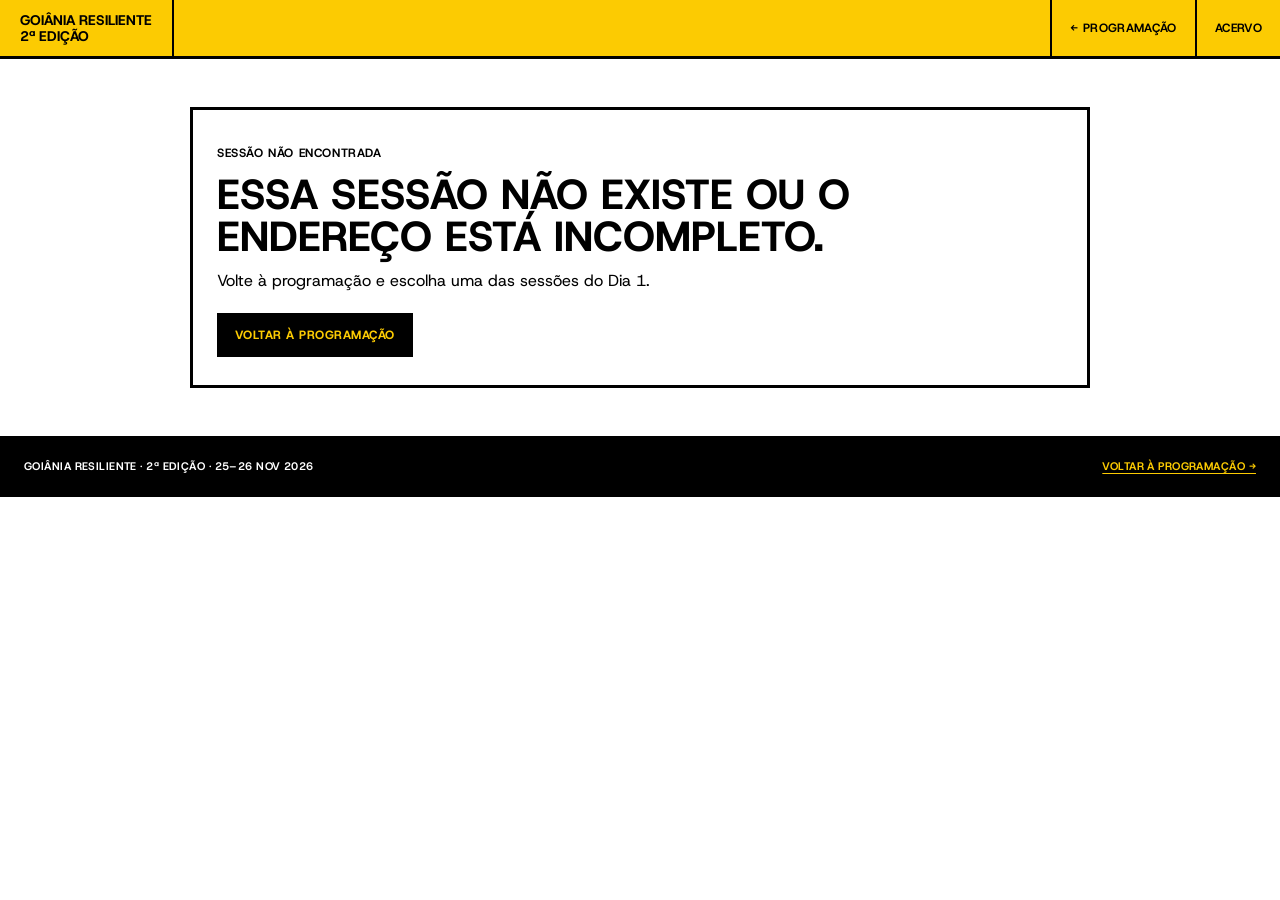
==== sessao.html @ 5b2c3c5d "WIP: página de transcrição do Dia 1" ====
<!DOCTYPE html>
<html lang="pt-BR">
<head>
  <meta charset="utf-8">
  <meta name="viewport" content="width=device-width, initial-scale=1">
  <title>Sessão — Goiânia Resiliente</title>
  <meta name="description" content="Resumo, slides e transcrição da sessão do simpósio Goiânia Resiliente, com os nomes dos falantes e links para os perfis.">
  <link rel="icon" href="assets/icons/favicon.svg" type="image/svg+xml">
  <link rel="stylesheet" href="css/style.css">
  <link rel="stylesheet" href="css/sessao.css">
</head>
<body class="pagina-sessao">

<header>
  <div class="topbar">
    <a class="brand" href="index.html">
      <span>Goiânia Resiliente<br>2ª edição</span>
    </a>
    <nav class="sessao-topo-nav" aria-label="Navegação da sessão">
      <a href="index.html#programacao">← Programação</a>
      <a href="index.html#acervo">Acervo</a>
    </nav>
  </div>
</header>

<main class="sessao-main">

  <div id="sessaoErro" class="sessao-erro" hidden>
    <span class="label">Sessão não encontrada</span>
    <h1>Essa sessão não existe ou o endereço está incompleto.</h1>
    <p>Volte à programação e escolha uma das sessões do Dia 1.</p>
    <a class="sessao-btn" href="index.html#programacao">Voltar à programação</a>
  </div>

  <div id="sessaoConteudo">
    <nav class="sessao-migalha" aria-label="Você está em">
      <a href="index.html#programacao">Programação</a>
      <span>/</span>
      <span>Dia 1</span>
      <span>/</span>
      <span id="sessaoHora">Sessão</span>
    </nav>

    <section class="sessao-hero">
      <div class="sessao-hero-inner">
        <span class="label" id="sessaoDiaHora"></span>
        <h1 id="sessaoTitulo">Carregando…</h1>
        <div class="sessao-meta" id="sessaoMeta"></div>
        <div class="sessao-hero-acoes">
          <a class="sessao-btn" href="#transcricao">Ler transcrição</a>
          <a class="sessao-btn sessao-btn-sec" id="linkSlides" href="#slides">Slides (PDF)</a>
          <a class="sessao-btn sessao-btn-sec" id="linkCompleta" href="materiais/2026/dia1-transcricao-completa.md" download>Transcrição completa (.md)</a>
        </div>
      </div>
    </section>

    <section class="sessao-bloco" id="secaoResumo">
      <div class="sessao-bloco-inner">
        <span class="label">Resumo</span>
        <h2>O que aconteceu nesta sessão</h2>
        <div id="resumoTexto"></div>
      </div>
    </section>

    <section class="sessao-bloco" id="secaoParticipantes">
      <div class="sessao-bloco-inner">
        <span class="label">Quem falou</span>
        <h2>Participantes</h2>
        <div id="participantesLista" class="sessao-participantes"></div>
      </div>
    </section>

    <section class="sessao-bloco" id="slides">
      <div class="sessao-bloco-inner">
        <span class="label">Slides</span>
        <h2>Apresentações</h2>
        <div id="slidesLista" class="sessao-slides"></div>
      </div>
    </section>

    <section class="sessao-bloco sessao-transcricao" id="transcricao">
      <div class="sessao-bloco-inner">
        <div class="transcricao-cabeca">
          <div>
            <span class="label">Transcrição</span>
            <h2>Fala por fala</h2>
          </div>
          <span class="label" id="transcricaoContador"></span>
        </div>

        <div class="transcricao-barra">
          <label class="busca" for="busca">
            <span class="label">Buscar na transcrição</span>
            <input id="busca" type="search" placeholder="Palavra, tema ou locutor…" autocomplete="off">
          </label>
          <div class="transcricao-acoes">
            <button type="button" class="btn-mini" id="limpar">Limpar</button>
            <button type="button" class="btn-mini" id="baixar">Baixar .md</button>
            <button type="button" class="btn-mini" id="imprimir">Imprimir / PDF</button>
          </div>
        </div>

        <div id="filtroLocutores" class="locutores-filtro" aria-label="Filtrar por locutor"></div>
        <div id="transcricaoLista" class="transcricao-lista"></div>
        <p id="transcricaoVazia" class="transcricao-vazia" hidden>Nenhuma fala encontrada com esse filtro.</p>
      </div>
    </section>

    <nav class="sessao-nav-sessoes" id="navSessoes" aria-label="Outras sessões"></nav>
  </div>

</main>

<footer class="sessao-footer">
  <span>Goiânia Resiliente · 2ª edição · 25–26 nov 2026</span>
  <a href="index.html#programacao">Voltar à programação →</a>
</footer>

<dialog class="perfil-modal" id="perfilModal" aria-label="Perfil do participante">
  <div class="modal-barra">
    <span class="label">Perfil do participante</span>
    <button type="button" class="modal-fechar" id="perfilFechar">Fechar ✕</button>
  </div>
  <div class="modal-corpo" id="perfilCorpo"></div>
</dialog>

<script src="dados/convidados.js" defer></script>
<script src="dados/sessoes.js" defer></script>
<script src="dados/acervo.js" defer></script>
<script src="js/sessao.js" defer></script>
</body>
</html>
---- css/style.css ----
@import url('https://fonts.googleapis.com/css2?family=Host+Grotesk:ital,wght@0,300..800;1,300..800&display=swap');

@font-face { font-family: "Host Grotesk"; src: url("../assets/fonts/HostGrotesk-Regular.ttf") format("truetype"); font-weight: 400; font-style: normal; font-display: swap; }
@font-face { font-family: "Host Grotesk"; src: url("../assets/fonts/HostGrotesk-Medium.ttf") format("truetype"); font-weight: 500; font-style: normal; font-display: swap; }
@font-face { font-family: "Host Grotesk"; src: url("../assets/fonts/HostGrotesk-SemiBold.ttf") format("truetype"); font-weight: 600; font-style: normal; font-display: swap; }
@font-face { font-family: "Host Grotesk"; src: url("../assets/fonts/HostGrotesk-Bold.ttf") format("truetype"); font-weight: 700; font-style: normal; font-display: swap; }
@font-face { font-family: "Host Grotesk"; src: url("../assets/fonts/HostGrotesk-ExtraBold.ttf") format("truetype"); font-weight: 800; font-style: normal; font-display: swap; }

:root {
  --amarelo: #FCCB02;
  --cinza: #DCDCDC;
  --rosa: #FE8EAC;
  --azul: #0037EA;
  --verde: #049E6A;
  --vermelho: #DB2529;
  --magenta: #F15EEB;
  --preto: #000000;
  --branco: #FFFFFF;
  --borda: 2px solid var(--preto);
  --borda-grossa: 3px solid var(--preto);
}

* { margin: 0; padding: 0; box-sizing: border-box; }
html { scroll-behavior: smooth; }
body {
  font-family: "Host Grotesk", Arial, sans-serif;
  color: var(--preto);
  background: var(--branco);
  font-size: 17px;
  line-height: 1.55;
}
img { display: block; max-width: 100%; }
a { color: inherit; }
h1, h2, h3 { font-weight: 800; text-transform: uppercase; letter-spacing: 0; line-height: 1.0; overflow-wrap: break-word; }

.kicker { font-size: 13px; font-weight: 700; text-transform: uppercase; letter-spacing: .04em; }
.num { font-size: 44px; font-weight: 800; line-height: 1; }
.label { font-size: 12px; font-weight: 700; text-transform: uppercase; letter-spacing: .05em; }

/* ============ HEADER ============ */
header {
  position: sticky; top: 0; z-index: 100;
  background: var(--amarelo);
  border-bottom: var(--borda-grossa);
  max-width: 1440px; margin: 0 auto;
  border-left: var(--borda); border-right: var(--borda);
}
@media (max-width: 1480px) { header { border-left: none; border-right: none; } }
.topbar {
  display: flex; align-items: stretch; justify-content: space-between;
  max-width: 1440px; margin: 0 auto;
}
.brand {
  display: flex; align-items: center; gap: 12px;
  padding: 12px 20px; border-right: var(--borda);
  text-decoration: none; min-width: 0;
}
.brand img { height: 40px; width: auto; }
.brand span { font-weight: 800; font-size: 14px; text-transform: uppercase; line-height: 1.15; white-space: nowrap; }
nav.menu { display: flex; }
nav.menu a {
  display: flex; align-items: center; padding: 0 18px;
  border-left: var(--borda); text-decoration: none;
  font-size: 12px; font-weight: 700; text-transform: uppercase; letter-spacing: .03em;
  transition: background-color .15s ease-out;
}
nav.menu a:hover { background: var(--branco); }
nav.menu a:focus-visible, .btn:focus-visible, summary:focus-visible, .tab:focus-visible, .chip:focus-visible { outline: 3px solid var(--azul); outline-offset: -3px; }
.toggle {
  display: none; border: none; border-left: var(--borda); background: var(--amarelo);
  font: inherit; font-weight: 800; font-size: 13px; text-transform: uppercase;
  padding: 0 20px; cursor: pointer; min-height: 48px;
}
@media (max-width: 1080px) {
  .toggle { display: block; }
  nav.menu {
    display: none; position: absolute; left: 0; right: 0; top: 100%;
    background: var(--amarelo); border-bottom: var(--borda-grossa);
    flex-direction: column;
  }
  nav.menu.open { display: flex; }
  nav.menu a { border-left: none; border-top: var(--borda); padding: 14px 20px; min-height: 44px; }
}

main { max-width: 1440px; margin: 0 auto; border-left: var(--borda); border-right: var(--borda); }
@media (max-width: 1480px) { main { border-left: none; border-right: none; } }

section { border-bottom: var(--borda-grossa); scroll-margin-top: 65px; }

/* ============ HERO ============ */
.hero { background: var(--amarelo); }
.hero-grid { display: grid; grid-template-columns: 1fr 1.2fr; }
.hero-left {
  border-right: var(--borda-grossa);
  background: var(--verde);
  padding: 40px; display: flex; flex-direction: column; justify-content: space-between; gap: 32px;
  min-width: 0;
}
.hero-left img.logo-gr { width: min(680px, 100%); height: auto; }
.hero-sub { font-size: 15px; font-weight: 700; text-transform: uppercase; line-height: 1.3; max-width: 340px; }
.hero-right { padding: 48px 40px; display: flex; flex-direction: column; justify-content: center; gap: 24px; min-width: 0; }
.hero-right h1 { font-size: clamp(40px, 5.2vw, 76px); }
@media (max-width: 420px) {
  /* Evita quebrar "vulnerabilidade" no meio da palavra em telas estreitas */
  .hero-right h1 { font-size: clamp(26px, 9.3vw, 39px); }
}
.hero-right p { max-width: 62ch; font-size: 18px; }
.btn {
  display: inline-block; background: var(--preto); color: var(--amarelo);
  font-weight: 800; text-transform: uppercase; font-size: 15px; letter-spacing: .02em;
  padding: 18px 28px; text-decoration: none; border: var(--borda);
  cursor: pointer; width: fit-content;
  transition: transform .15s ease-out, background-color .15s ease-out, color .15s ease-out;
}
.btn:hover { background: var(--branco); color: var(--preto); transform: translate(-2px,-2px); box-shadow: 4px 4px 0 var(--preto); }
.btn:active { transform: translate(0,0); box-shadow: none; }
.info-strip { display: grid; grid-template-columns: 1fr 1.4fr; border-top: var(--borda-grossa); }
.info-strip > div { padding: 28px 40px; }
.info-strip > div + div { border-left: var(--borda-grossa); }
.info-strip .label { display: block; margin-bottom: 8px; }
.info-strip strong { font-size: clamp(26px, 3vw, 40px); font-weight: 800; text-transform: uppercase; line-height: 1; display: block; }
.info-strip p { margin-top: 8px; font-size: 15px; }
.hero-photo { border-top: var(--borda-grossa); position: relative; }
.hero-photo img { width: 100%; height: clamp(280px, 42vw, 520px); object-fit: cover; }
.hero-photo figcaption, .credito {
  font-size: 11px; font-weight: 600; text-transform: uppercase; letter-spacing: .04em;
  padding: 8px 40px; border-top: var(--borda); background: var(--branco);
}
@media (max-width: 900px) {
  .hero-grid { grid-template-columns: 1fr; }
  .hero-left { border-right: none; border-bottom: var(--borda-grossa); }
  .info-strip { grid-template-columns: 1fr; }
  .info-strip > div + div { border-left: none; border-top: var(--borda-grossa); }
  .hero-left, .hero-right, .info-strip > div { padding: 32px 20px; }
  .hero-left { padding: 20px; }
}

/* ============ SEÇÕES EDITORIAIS ============ */
.sec-head { display: grid; grid-template-columns: 240px 1fr; border-bottom: var(--borda-grossa); }
.sec-head .num {
  font-size: clamp(88px, 9vw, 132px);
  font-weight: 800;
  line-height: 0.85;
  letter-spacing: -0.04em;
  padding: 24px 28px;
  border-right: var(--borda-grossa);
  display: flex;
  align-items: center;
  justify-content: flex-start;
}
.sec-head .titles { padding: 28px 40px; display: flex; flex-direction: column; gap: 6px; justify-content: center; }
.sec-head h2 { font-size: clamp(30px, 3.6vw, 54px); }
@media (max-width: 760px) {
  .sec-head { grid-template-columns: 1fr; }
  .sec-head .num {
    border-right: none;
    border-bottom: var(--borda);
    padding: 16px 20px 8px;
    font-size: clamp(64px, 16vw, 96px);
  }
  .sec-head .titles { padding: 20px 24px; }
}

/* Desafio */
.desafio { background: var(--cinza); }
.desafio-body { display: grid; grid-template-columns: 1.25fr 1fr; }
.desafio-text { padding: 40px; display: flex; flex-direction: column; gap: 20px; }
.desafio-text p { max-width: 65ch; }
.foto-box { border-left: var(--borda-grossa); display: flex; flex-direction: column; }
.foto-box img { flex: 1; width: 100%; object-fit: cover; min-height: 320px; }
.foto-box .credito { background: var(--branco); }
.credito:empty { display: none; }
@media (max-width: 900px) {
  .desafio-body { grid-template-columns: 1fr; }
  .desafio-text { padding: 28px 20px; }
  .foto-box { border-left: none; border-top: var(--borda-grossa); }
}

/* Duas faces */
.faces { background: var(--verde); }
.faces-grid { display: grid; grid-template-columns: 1fr 1fr; }
.face { padding: 40px; display: flex; flex-direction: column; gap: 18px; }
.face + .face { border-left: var(--borda-grossa); }
.face .kicker { font-size: 12px; }
.face h3 { font-size: clamp(26px, 2.8vw, 40px); }
.face p { max-width: 58ch; }
.face img { border: var(--borda); width: 100%; aspect-ratio: 3/2; object-fit: cover; }
.quote { border-top: var(--borda-grossa); padding: 56px 40px; }
.quote blockquote { font-size: clamp(24px, 3vw, 44px); font-weight: 800; text-transform: uppercase; line-height: 1.12; max-width: 1100px; }
@media (max-width: 900px) {
  .faces-grid { grid-template-columns: 1fr; }
  .face + .face { border-left: none; border-top: var(--borda-grossa); }
  .face, .quote { padding: 32px 20px; }
}

details.expla { border-top: var(--borda); }
details.expla summary {
  list-style: none; cursor: pointer;
  display: flex; justify-content: space-between; align-items: center; gap: 16px;
  padding: 22px 40px; font-weight: 800; text-transform: uppercase; font-size: 17px;
  transition: background-color .15s ease-out;
}
details.expla summary::-webkit-details-marker { display: none; }
details.expla summary::after { content: "+"; font-size: 26px; font-weight: 800; }
details.expla[open] summary::after { content: "–"; }
details.expla summary:hover { background: rgba(255,255,255,.35); }
details.expla .expla-body { padding: 0 40px 28px; display: flex; flex-direction: column; gap: 14px; max-width: 90ch; }
@media (max-width: 900px) {
  details.expla summary { padding: 18px 20px; }
  details.expla .expla-body { padding: 0 20px 22px; }
}

/* Goiânia */
.goiania { background: var(--rosa); }
.goiania-body { padding: 40px; display: flex; flex-direction: column; gap: 28px; }
.goiania-body > p { max-width: 75ch; }
.goiania-fotos { display: grid; grid-template-columns: 1fr 1fr; gap: 0; border: var(--borda); }
.goiania-fotos figure { display: flex; flex-direction: column; }
.goiania-fotos figure + figure { border-left: var(--borda); }
.goiania-fotos img { width: 100%; aspect-ratio: 4/3; object-fit: cover; }
.goiania-fotos figcaption { padding: 10px 14px; background: var(--branco); border-top: var(--borda); font-size: 11px; font-weight: 600; text-transform: uppercase; letter-spacing: .04em; }
@media (max-width: 760px) {
  .goiania-body { padding: 28px 20px; }
  .goiania-fotos { grid-template-columns: 1fr; }
  .goiania-fotos figure + figure { border-left: none; border-top: var(--borda); }
}

/* ============ PROGRAMAÇÃO ============ */
.programacao { background: var(--branco); }
.prog-sub { padding: 20px 40px; border-bottom: var(--borda-grossa); font-size: 15px; font-weight: 600; text-transform: uppercase; }
.tabs { display: grid; grid-template-columns: 1fr 1fr; border-bottom: var(--borda-grossa); }
.tab {
  font: inherit; font-weight: 800; text-transform: uppercase; font-size: clamp(18px, 2vw, 26px);
  padding: 22px 40px; border: none; cursor: pointer; text-align: left;
  background: var(--branco); transition: background-color .15s ease-out;
}
.tab + .tab { border-left: var(--borda-grossa); }
.tab[aria-selected="true"].dia1 { background: var(--amarelo); }
.tab[aria-selected="true"].dia2 { background: var(--verde); }
.tab:hover { background: var(--cinza); }
.tab[aria-selected="true"].dia1:hover { background: var(--amarelo); }
.tab[aria-selected="true"].dia2:hover { background: var(--verde); }
@media (max-width: 760px) { .tab { padding: 16px 20px; } }

.painel { display: none; }
.painel.ativo { display: block; }
.sessao { display: grid; grid-template-columns: 200px 1fr; border-bottom: var(--borda); }
.sessao:last-child { border-bottom: none; }
.sessao .hora { padding: 22px 24px; border-right: var(--borda); font-weight: 800; font-size: 16px; text-transform: uppercase; }
.sessao .conteudo { padding: 0; }
.sessao.fixa .conteudo { padding: 22px 32px; font-weight: 800; text-transform: uppercase; font-size: 17px; }
.sessao details { width: 100%; }
.sessao summary {
  list-style: none; cursor: pointer; display: flex; justify-content: space-between; align-items: center; gap: 16px;
  padding: 22px 32px; font-weight: 800; text-transform: uppercase; font-size: 17px;
  transition: background-color .15s ease-out;
}
.sessao summary::-webkit-details-marker { display: none; }
.sessao summary .seta { font-size: 22px; flex-shrink: 0; }
.sessao details[open] summary .seta { transform: rotate(45deg); }
.sessao summary:hover { background: var(--cinza); }
.sessao .detalhe { padding: 0 32px 24px; display: flex; flex-direction: column; gap: 12px; max-width: 95ch; }
.papel { display: grid; grid-template-columns: 160px 1fr; gap: 12px; font-size: 15px; border-top: 1px solid var(--preto); padding-top: 10px; }
.papel .label { padding-top: 2px; }
@media (max-width: 760px) {
  .prog-sub { padding: 14px 20px; }
  .sessao { grid-template-columns: 1fr; }
  .sessao .hora { border-right: none; border-bottom: var(--borda); padding: 14px 20px; }
  .sessao summary, .sessao.fixa .conteudo { padding: 16px 20px; }
  .sessao .detalhe { padding: 0 20px 20px; }
  .papel { grid-template-columns: 1fr; gap: 2px; }
}

/* ============ QUEM SOMOS ============ */
.quem { background: var(--cinza); }
.regua { display: grid; grid-template-columns: repeat(4, 1fr); border-bottom: var(--borda-grossa); }
.regua > div { padding: 28px 24px; display: flex; flex-direction: column; gap: 10px; }
.regua > div + div { border-left: var(--borda); }
.regua strong { font-size: 18px; font-weight: 800; text-transform: uppercase; }
.regua p { font-size: 13.5px; line-height: 1.45; }
.regua .tag { font-size: 11px; font-weight: 700; text-transform: uppercase; letter-spacing: .05em; }
.parceiros { display: grid; grid-template-columns: repeat(3, 1fr); border-bottom: var(--borda-grossa); }
.parceiros > div { padding: 22px 24px; font-weight: 800; text-transform: uppercase; font-size: 15px; display: flex; align-items: center; gap: 10px; }
.parceiros > div + div { border-left: var(--borda); }
.parceiros .tag { font-size: 11px; font-weight: 700; letter-spacing: .05em; }
@media (max-width: 900px) {
  .regua { grid-template-columns: 1fr 1fr; }
  .regua > div:nth-child(3) { border-left: none; }
  .regua > div:nth-child(n+3) { border-top: var(--borda); }
  .parceiros { grid-template-columns: 1fr; }
  .parceiros > div + div { border-left: none; border-top: var(--borda); }
}
.equipe { padding: 40px; display: flex; flex-direction: column; gap: 28px; }
.equipe h3 { font-size: clamp(24px, 2.6vw, 36px); }
.equipe-grid { display: grid; grid-template-columns: repeat(4, 1fr); gap: 0; border: var(--borda); background: var(--preto); grid-auto-rows: 1fr; }
.pessoa { background: var(--cinza); padding: 24px; display: flex; flex-direction: column; gap: 8px; }
.pessoa strong { font-size: 17px; font-weight: 800; text-transform: uppercase; }
.pessoa-tag { font-size: 10px; font-weight: 800; text-transform: uppercase; letter-spacing: .08em; color: var(--azul); }
.pessoa .cargo { font-size: 12px; font-weight: 700; text-transform: uppercase; letter-spacing: .04em; }
.pessoa p { font-size: 13.5px; line-height: 1.45; }
@media (max-width: 1100px) { .equipe-grid { grid-template-columns: repeat(2, 1fr); } }
@media (max-width: 700px) { .equipe-grid { grid-template-columns: 1fr; } .equipe { padding: 28px 20px; } }

/* ============ ACERVO ============ */
.acervo { background: var(--amarelo); }
.filtros { display: flex; flex-wrap: wrap; border-bottom: var(--borda-grossa); }
.chip {
  font: inherit; font-weight: 700; font-size: 13px; text-transform: uppercase; letter-spacing: .03em;
  background: var(--amarelo); border: none; border-right: var(--borda); padding: 14px 22px; cursor: pointer;
  transition: background-color .15s ease-out;
}
.chip:hover { background: var(--branco); }
.chip[aria-pressed="true"] { background: var(--preto); color: var(--amarelo); }
.acervo-grid { display: grid; grid-template-columns: repeat(3, 1fr); border-bottom: var(--borda-grossa); }
.item {
  padding: 28px 24px; display: flex; flex-direction: column; gap: 10px; min-height: 170px;
  border-bottom: var(--borda); border-right: var(--borda);
}
.item .tipo { font-size: 11px; font-weight: 700; text-transform: uppercase; letter-spacing: .05em; }
.item strong { font-size: 18px; font-weight: 800; text-transform: uppercase; line-height: 1.15; }
.item .status { margin-top: auto; font-size: 11px; font-weight: 700; text-transform: uppercase; letter-spacing: .05em; background: var(--branco); border: var(--borda); padding: 6px 10px; width: fit-content; }
.item.2024 .status { background: var(--verde); }
.acervo-nota { padding: 22px 40px; font-size: 14px; }
@media (max-width: 900px) { .acervo-grid { grid-template-columns: 1fr; } .item { border-right: none; } .acervo-nota { padding: 18px 20px; } }
@media (max-width: 1250px) and (min-width: 901px) { .acervo-grid { grid-template-columns: repeat(2, 1fr); } }

/* ============ FOOTER ============ */
footer { background: var(--branco); }
footer .inner { max-width: 1440px; margin: 0 auto; }
.foot-grid { display: grid; grid-template-columns: 1fr 1fr; border-bottom: var(--borda); }
.foot-grid > div { padding: 40px; display: flex; flex-direction: column; gap: 14px; }
.foot-grid > div + div { border-left: var(--borda); }
.foot-grid img.logo-gr { width: min(300px, 80%); height: auto; }
.logo-linha { display: flex; flex-wrap: wrap; align-items: center; gap: 16px 28px; }
.logo-linha img { width: auto; }
.foot-grid h2 { font-size: clamp(24px, 2.6vw, 38px); }
.foot-grid p { max-width: 52ch; font-size: 15px; }
.voltar {
  display: flex; justify-content: space-between; align-items: center; gap: 16px;
  padding: 20px 40px; font-size: 13px; font-weight: 700; text-transform: uppercase; letter-spacing: .04em;
}
.voltar a { font-weight: 800; text-decoration: none; border: var(--borda); padding: 10px 18px; background: var(--amarelo); transition: background-color .15s ease-out; }
.voltar a:hover { background: var(--branco); }
@media (max-width: 800px) {
  .foot-grid { grid-template-columns: 1fr; }
  .foot-grid > div { padding: 28px 20px; }
  .foot-grid > div + div { border-left: none; border-top: var(--borda); }
}

@media (prefers-reduced-motion: reduce) {
  html { scroll-behavior: auto; }
  * { transition: none !important; }
}


/* ============ INSCRIÇÃO ============ */
.inscricao {
  background: var(--preto);
  color: var(--branco);
  border-bottom: var(--borda-grossa);
}
.inscricao-grid {
  display: grid;
  grid-template-columns: 1.35fr 1fr;
  align-items: center;
  gap: 36px;
  padding: 36px 40px;
  max-width: 1440px;
  margin: 0 auto;
}
.inscricao-info {
  display: flex;
  flex-direction: column;
  gap: 12px;
}
.badge-gratuito {
  display: inline-block;
  background: var(--verde);
  color: var(--branco);
  font-size: 12px;
  font-weight: 800;
  text-transform: uppercase;
  letter-spacing: .05em;
  padding: 6px 14px;
  width: fit-content;
  border: 1px solid rgba(255,255,255,.2);
}
.inscricao-info h2 {
  font-size: clamp(26px, 3.2vw, 42px);
  color: var(--amarelo);
  line-height: 1.1;
}
.inscricao-info p {
  font-size: 16.5px;
  line-height: 1.5;
  color: #E6E6E6;
  max-width: 62ch;
}
.inscricao-info strong {
  color: var(--branco);
}
.inscricao-cta {
  display: flex;
  flex-direction: column;
  align-items: flex-start;
  gap: 12px;
  padding-left: 36px;
  border-left: 2px solid rgba(255,255,255,.2);
}
.btn-inscricao {
  display: inline-block;
  background: var(--amarelo);
  color: var(--preto);
  font-weight: 800;
  text-transform: uppercase;
  font-size: 16px;
  letter-spacing: .02em;
  padding: 18px 32px;
  text-decoration: none;
  border: 2px solid var(--branco);
  cursor: pointer;
  width: fit-content;
  transition: transform .15s ease-out, background-color .15s ease-out, color .15s ease-out, box-shadow .15s ease-out;
}
.btn-inscricao:hover {
  background: var(--branco);
  color: var(--preto);
  transform: translate(-2px,-2px);
  box-shadow: 4px 4px 0 var(--amarelo);
}
.btn-inscricao:active {
  transform: translate(0,0);
  box-shadow: none;
}
.inscricao-obs {
  font-size: 12px;
  font-weight: 700;
  text-transform: uppercase;
  letter-spacing: .04em;
  color: #BBBBBB;
}
nav.menu a.nav-inscricao {
  background: var(--preto);
  color: var(--amarelo);
}
nav.menu a.nav-inscricao:hover {
  background: var(--branco);
  color: var(--preto);
}
.logo-linha img {
  width: auto;
  max-height: 48px;
  object-fit: contain;
  image-rendering: -webkit-optimize-contrast;
}
@media (max-width: 900px) {
  .inscricao-grid {
    grid-template-columns: 1fr;
    padding: 28px 20px;
    gap: 22px;
  }
  .inscricao-cta {
    border-left: none;
    padding-left: 0;
    border-top: 1px solid rgba(255,255,255,.2);
    padding-top: 20px;
    width: 100%;
  }
  .btn-inscricao {
    width: 100%;
    text-align: center;
  }
}


/* ============ NOVO FOOTER REESTRUTURADO (DUAS LINHAS) ============ */
footer {
  background: var(--branco);
  border-top: none;
}
footer .inner {
  max-width: 1440px;
  margin: 0 auto;
}

/* 1. Grid superior de informações */
.foot-info-grid {
  display: grid;
  grid-template-columns: 1.3fr 1fr;
  border-bottom: var(--borda-grossa);
}
.foot-info-grid > div {
  padding: 36px 40px;
  display: flex;
  flex-direction: column;
  gap: 12px;
  min-width: 0;
}
.foot-info-grid > div + div {
  border-left: var(--borda-grossa);
  justify-content: space-between;
}
.foot-info-grid h2 {
  font-size: clamp(26px, 3vw, 42px);
  line-height: 1.05;
}
.foot-info-grid p.desc {
  max-width: 58ch;
  font-size: 15.5px;
  line-height: 1.5;
}
.foot-local-box {
  display: flex;
  flex-direction: column;
  gap: 6px;
}
.foot-local-box strong {
  font-size: 16px;
  font-weight: 800;
  text-transform: uppercase;
}
.foot-local-box p {
  font-size: 14px;
}
.foot-meta-links {
  display: flex;
  align-items: center;
  justify-content: space-between;
  gap: 16px;
  margin-top: 10px;
  padding-top: 12px;
  border-top: 1px solid var(--preto);
  flex-wrap: wrap;
}
.btn-inscricao-mini {
  display: inline-block;
  background: var(--preto);
  color: var(--amarelo);
  font-size: 12px;
  font-weight: 800;
  text-transform: uppercase;
  letter-spacing: .04em;
  padding: 8px 16px;
  text-decoration: none;
  border: var(--borda);
  transition: background-color .15s ease-out, color .15s ease-out;
}
.btn-inscricao-mini:hover {
  background: var(--amarelo);
  color: var(--preto);
}

/* 2. Faixa de logotipos: Realização e Parcerias em duas linhas */
.foot-logos-strip {
  padding: 32px 40px;
  border-bottom: var(--borda);
  background: var(--branco);
}
.foot-logos-row {
  display: flex;
  flex-direction: column;
  align-items: flex-start;
  gap: 28px;
  width: 100%;
}
.foot-logos-subgroup {
  display: flex;
  flex-direction: column;
  align-items: flex-start;
  gap: 14px;
  width: 100%;
}
.foot-logos-subgroup.realizadores,
.foot-logos-subgroup.parcerias {
  flex: none;
  width: 100%;
}
.foot-kicker {
  font-size: 13px;
  font-weight: 800;
  text-transform: uppercase;
  letter-spacing: .06em;
  color: var(--preto);
  margin: 0;
  padding: 0;
}
.foot-logos-items {
  display: flex;
  align-items: center;
  gap: 20px 40px;
  flex-wrap: wrap;
}
.foot-logos-items img {
  max-height: none;
  width: auto;
  max-width: 100%;
  object-fit: contain;
  image-rendering: -webkit-optimize-contrast;
  transition: transform .15s ease-out;
}
.foot-logos-items img:hover {
  transform: scale(1.06);
}

/* Equipe com 6 pessoas (3 colunas perfeitas) */
.equipe-grid {
  grid-template-columns: repeat(3, 1fr) !important;
}

/* 3. Responsividade */
@media (max-width: 1240px) {
  .foot-logos-row {
    flex-direction: column;
    align-items: flex-start;
    gap: 24px;
  }
  .foot-logos-subgroup.realizadores,
  .foot-logos-subgroup.parcerias {
    width: 100%;
  }
  .foot-logos-items {
    flex-wrap: wrap;
    gap: 16px;
  }
  .foot-logos-items img.logo-amma {
    height: 54px;
  }
  .equipe-grid {
    grid-template-columns: repeat(2, 1fr) !important;
  }
}
@media (max-width: 800px) {
  .foot-info-grid {
    grid-template-columns: 1fr;
  }
  .foot-info-grid > div {
    padding: 24px 20px;
  }
  .foot-info-grid > div + div {
    border-left: none;
    border-top: var(--borda-grossa);
  }
  .foot-logos-strip {
    padding: 24px 20px;
  }
  .foot-logos-items {
    gap: 16px;
  }
  .foot-logos-items img.logo-amma {
    height: 48px;
  }
  .equipe-grid {
    grid-template-columns: 1fr !important;
  }
}


/* =====================================================================
   ACRÉSCIMOS (nov/2026): convidados, 1ª edição, acervo alimentado por
   dados/acervo.js e janela de perfil.
   ===================================================================== */

/* Menu: com 9 itens, espaçamento menor nas telas médias */
@media (max-width: 1600px) and (min-width: 1321px) {
  nav.menu a { padding: 0 11px; font-size: 11.5px; letter-spacing: .02em; }
  .brand { padding: 12px 16px; }
}
@media (max-width: 1320px) {
  .toggle { display: block; }
  nav.menu {
    display: none; position: absolute; left: 0; right: 0; top: 100%;
    background: var(--amarelo); border-bottom: var(--borda-grossa);
    flex-direction: column;
  }
  nav.menu.open { display: flex; }
  nav.menu a { border-left: none; border-top: var(--borda); padding: 14px 20px; min-height: 44px; }
}

/* Nome com perfil, na programação */
a.conv-link {
  font-weight: 700; text-decoration: underline; text-decoration-thickness: 2px;
  text-underline-offset: 3px; text-decoration-color: var(--azul);
}
a.conv-link:hover { background: var(--amarelo); text-decoration-color: var(--preto); }
a.conv-link:focus-visible, .conv-agenda a:focus-visible, .ler-mais summary:focus-visible,
.item-link:focus-visible, .item-thumb:focus-visible, .modal-fechar:focus-visible { outline: 3px solid var(--azul); outline-offset: 2px; }

/* ============ CONVIDADOS ============ */
.convidados { background: var(--verde); }

.conv-sub { padding: 20px 40px; border-bottom: var(--borda-grossa); font-size: 15px; font-weight: 600; text-transform: uppercase; }
.conv-grid { display: grid; grid-template-columns: repeat(3, 1fr); gap: 2px; background: var(--preto); }
.conv-vazio { padding: 28px 40px; background: var(--branco); }
.convidado { background: var(--branco); display: flex; flex-direction: column; scroll-margin-top: 70px; }
.conv-foto {
  position: relative; aspect-ratio: 4 / 3; border-bottom: var(--borda); overflow: hidden;
  background: repeating-linear-gradient(135deg, var(--cinza) 0 14px, #e8e8e8 14px 28px);
  display: flex; flex-direction: column; align-items: center; justify-content: center; gap: 6px;
}
.conv-foto img { position: absolute; inset: 0; width: 100%; height: 100%; object-fit: cover; object-position: center 25%; }
.conv-iniciais {
  font-size: 44px; font-weight: 800; line-height: 1; width: 96px; height: 96px; border: var(--borda-grossa);
  border-radius: 50%; display: flex; align-items: center; justify-content: center; background: var(--branco);
}
.conv-embreve { font-size: 11px; font-weight: 700; text-transform: uppercase; letter-spacing: .05em; background: var(--branco); border: var(--borda); padding: 4px 10px; }
.conv-texto { padding: 22px 24px 24px; display: flex; flex-direction: column; gap: 8px; flex: 1; }
.conv-nome { font-size: 19px; font-weight: 800; text-transform: uppercase; line-height: 1.15; }
.convidado .cargo { font-size: 12px; font-weight: 700; text-transform: uppercase; letter-spacing: .04em; }
.conv-resumo { font-size: 14.5px; line-height: 1.5; }
.ler-mais { border-top: 1px solid var(--preto); padding-top: 8px; }
.ler-mais summary {
  cursor: pointer; list-style: none; font-size: 12px; font-weight: 800; text-transform: uppercase; letter-spacing: .04em;
  display: flex; justify-content: space-between; align-items: center; min-height: 32px;
}
.ler-mais summary::-webkit-details-marker { display: none; }
.ler-mais summary::after { content: "+"; font-size: 20px; }
.ler-mais[open] summary::after { content: "–"; }
.ler-mais p { font-size: 14px; line-height: 1.5; margin-top: 8px; }
.conv-agenda { margin-top: auto; border-top: var(--borda); padding-top: 12px; display: flex; flex-direction: column; gap: 8px; }
.conv-agenda ul { list-style: none; display: flex; flex-direction: column; gap: 10px; }
.conv-agenda li { display: flex; flex-direction: column; gap: 2px; }
.conv-quando { font-size: 11px; font-weight: 700; text-transform: uppercase; letter-spacing: .04em; color: #333; }
.conv-agenda a { font-size: 14px; font-weight: 700; line-height: 1.3; text-decoration: underline; text-underline-offset: 3px; }
.conv-agenda a:hover { background: var(--amarelo); }
@media (max-width: 1100px) { .conv-grid { grid-template-columns: repeat(2, 1fr); } }
.conv-filler { display: none; background: var(--verde); }
@media (min-width: 1101px) { .conv-filler-3 { display: block; } }
@media (max-width: 1100px) and (min-width: 701px) { .conv-filler-2 { display: block; } }
@media (max-width: 700px) {
  .conv-grid { grid-template-columns: 1fr; }
  .conv-sub { padding: 14px 20px; }
  .conv-texto { padding: 18px 20px 22px; }
  .conv-foto { aspect-ratio: 16 / 10; }
}

/* Janela do perfil */
.perfil-modal {
  border: var(--borda-grossa); padding: 0; margin: auto; width: min(560px, calc(100% - 24px));
  max-height: calc(100% - 24px); background: var(--branco); color: var(--preto);
  box-shadow: 8px 8px 0 var(--preto);
}
.perfil-modal::backdrop { background: rgba(0, 0, 0, .55); }
.perfil-modal[open] { display: flex; flex-direction: column; }
.modal-barra {
  display: flex; justify-content: space-between; align-items: center; gap: 12px;
  background: var(--amarelo); border-bottom: var(--borda-grossa); padding-left: 20px; flex-shrink: 0;
}
.modal-fechar {
  font: inherit; font-weight: 800; font-size: 13px; text-transform: uppercase; cursor: pointer;
  background: var(--preto); color: var(--amarelo); border: none; border-left: var(--borda); padding: 0 18px; min-height: 48px;
}
.modal-fechar:hover { background: var(--branco); color: var(--preto); }
.modal-corpo { overflow-y: auto; -webkit-overflow-scrolling: touch; }
.modal-corpo .convidado { box-shadow: none; }
.modal-corpo .conv-foto { aspect-ratio: 16 / 10; }
.modal-todos {
  display: block; padding: 16px 24px; border-top: var(--borda); font-size: 13px; font-weight: 800;
  text-transform: uppercase; text-decoration: none; background: var(--cinza);
}
.modal-todos:hover { background: var(--amarelo); }
@media (max-width: 700px) {
  .perfil-modal { width: 100%; max-width: 100%; max-height: 92%; margin: auto 0 0; box-shadow: none; border-left: none; border-right: none; border-bottom: none; }
}

/* ============ 1ª EDIÇÃO (2024) ============ */
.ed24 { background: var(--rosa); }
.ed24-numeros { display: grid; grid-template-columns: 1.6fr 1fr 1fr 1fr; border-bottom: var(--borda-grossa); background: var(--branco); }
.ed24-numeros > div { padding: 22px 28px; display: flex; flex-direction: column; gap: 6px; }
.ed24-numeros > div + div { border-left: var(--borda); }
.ed24-numeros strong { font-size: clamp(26px, 3vw, 44px); font-weight: 800; text-transform: uppercase; line-height: 1; }
.ed24-intro { padding: 36px 40px; display: flex; flex-direction: column; gap: 16px; border-bottom: var(--borda-grossa); }
.ed24-intro p { max-width: 75ch; }
.ed24-titulo { font-size: clamp(24px, 2.6vw, 36px); padding: 28px 40px; border-bottom: var(--borda-grossa); }
.ed24-prog { background: var(--branco); border-bottom: var(--borda-grossa); }
.ed24-dia { padding: 14px 24px; font-size: 14px; font-weight: 800; text-transform: uppercase; letter-spacing: .04em; background: var(--preto); color: var(--rosa); }
.ed24-prog .sessao:last-child { border-bottom: none; }
.ed24-prog .papel a { font-weight: 700; text-underline-offset: 3px; }
.ed24-equipe { display: grid; grid-template-columns: repeat(3, 1fr); gap: 2px; border: var(--borda); background: var(--preto); }
.ed24-equipe .pessoa { background: var(--branco); scroll-margin-top: 70px; }
.ed24-equipe .pessoa:target { background: var(--amarelo); }
.ed24 .equipe { border-bottom: var(--borda-grossa); }
.ed24-materiais { display: flex; justify-content: space-between; align-items: center; gap: 20px; padding: 28px 40px; flex-wrap: wrap; }
.ed24-materiais-links { display: flex; gap: 12px; flex-wrap: wrap; }
.ed24-materiais h3 { font-size: clamp(22px, 2.2vw, 30px); margin-bottom: 6px; }
@media (max-width: 900px) {
  .ed24-numeros { grid-template-columns: 1fr 1fr; }
  .ed24-numeros > div:nth-child(3) { border-left: none; }
  .ed24-numeros > div:nth-child(n+3) { border-top: var(--borda); }
}
@media (max-width: 760px) {
  .ed24-intro { padding: 28px 20px; }
  .ed24-titulo { padding: 20px; }
  .ed24-dia { padding: 12px 20px; }
  .ed24-numeros > div { padding: 18px 20px; }
  .ed24-equipe { grid-template-columns: 1fr; }
  .ed24-materiais { padding: 24px 20px; }
  .ed24-materiais-links { width: 100%; }
  .ed24-materiais-links .btn { flex: 1 1 100%; }
  .ed24-materiais .btn { width: 100%; text-align: center; }
}

/* ============ ACERVO (dados) ============ */
.filtros-edicao { align-items: stretch; background: var(--branco); }
.filtros-edicao .chip { background: var(--branco); }
.filtros-edicao .chip:hover { background: var(--amarelo); }
.filtros-edicao .chip[aria-pressed="true"] { background: var(--preto); color: var(--amarelo); }
.filtro-rotulo { display: flex; align-items: center; padding: 0 18px; font-size: 12px; font-weight: 800; text-transform: uppercase; letter-spacing: .05em; border-right: var(--borda); }
.item[data-edicao="2024"] .status { background: var(--rosa); }
.item.publicado { background: var(--branco); }
.item-thumb { position: relative; display: block; margin: -28px -24px 4px; border-bottom: var(--borda); aspect-ratio: 16 / 9; overflow: hidden; background: var(--preto); }
.item-thumb img { width: 100%; height: 100%; object-fit: cover; }
.item-play { position: absolute; left: 16px; bottom: 16px; background: var(--amarelo); border: var(--borda); font-size: 16px; padding: 6px 12px; }
.item-painel { font-size: 12px; font-weight: 700; text-transform: uppercase; letter-spacing: .03em; }
.item-texto { font-size: 14px; line-height: 1.45; }
.item-link {
  margin-top: auto; display: inline-block; width: fit-content; background: var(--preto); color: var(--amarelo);
  font-size: 12px; font-weight: 800; text-transform: uppercase; letter-spacing: .04em; padding: 10px 14px; text-decoration: none; border: var(--borda);
}
.item-link:hover { background: var(--amarelo); color: var(--preto); }
.acervo-vazio { padding: 22px 40px; font-size: 15px; font-weight: 600; border-bottom: var(--borda-grossa); }
@media (max-width: 900px) { .acervo-vazio { padding: 18px 20px; } }
@media (max-width: 760px) { .filtros .chip { padding: 12px 16px; min-height: 44px; } }
@media (max-width: 1100px) and (min-width: 761px) { .ed24-equipe { grid-template-columns: repeat(2, 1fr); } }
/* Fotos da 1ª edição (do relatório de 2024) */
.ed24-fotos { display: grid; grid-template-columns: repeat(5, 1fr); gap: 2px; background: var(--preto); border-bottom: var(--borda-grossa); }
.ed24-fotos figure { background: var(--branco); display: flex; flex-direction: column; }
.ed24-fotos img { width: 100%; aspect-ratio: 3 / 2; object-fit: cover; }
.ed24-fotos figcaption { padding: 10px 14px; border-top: var(--borda); font-size: 11px; font-weight: 600; text-transform: uppercase; letter-spacing: .03em; line-height: 1.4; }
@media (max-width: 1100px) { .ed24-fotos { grid-template-columns: repeat(2, 1fr); } .ed24-fotos figure:first-child { grid-column: 1 / -1; } }
@media (max-width: 600px) {
  .ed24-fotos { display: flex; overflow-x: auto; scroll-snap-type: x mandatory; gap: 2px; }
  .ed24-fotos figure { flex: 0 0 85%; scroll-snap-align: start; }
}

/* =====================================================================
   SESSÕES: detalhe com perfis, materiais e resumo
   ===================================================================== */
.sessao[id] { scroll-margin-top: 70px; }
.sessao-descricao { font-size: 15.5px; line-height: 1.5; max-width: 75ch; }
.sessao-bloco .sessao-bloco-conteudo { min-width: 0; }
.perfis-mini { display: flex; flex-wrap: wrap; gap: 8px; }
a.conv-link.perfil-mini {
  display: inline-flex; align-items: center; gap: 10px; padding: 6px 12px 6px 6px;
  border: var(--borda); background: var(--branco); text-decoration: none; max-width: 100%;
  transition: background-color .15s ease-out;
}
a.conv-link.perfil-mini:hover { background: var(--amarelo); }
.mini-foto {
  position: relative; flex-shrink: 0; width: 40px; height: 40px; border-radius: 50%; overflow: hidden;
  border: var(--borda); background: var(--cinza); display: flex; align-items: center; justify-content: center;
}
.mini-foto img { position: absolute; inset: 0; width: 100%; height: 100%; object-fit: cover; object-position: center 25%; }
.mini-iniciais { font-size: 14px; font-weight: 800; }
.perfil-mini-texto { display: flex; flex-direction: column; line-height: 1.2; min-width: 0; }
.perfil-mini-texto strong { font-size: 13px; font-weight: 800; text-transform: uppercase; }
.perfil-mini-texto span { font-size: 11px; font-weight: 600; text-transform: uppercase; letter-spacing: .03em; }
.sessao-materiais { display: flex; flex-wrap: wrap; gap: 8px; }
.sessao-material {
  display: inline-flex; align-items: stretch; border: var(--borda); text-decoration: none;
  font-size: 13px; font-weight: 700; background: var(--branco); transition: background-color .15s ease-out;
}
.sessao-material > span { padding: 8px 12px; }
.sessao-material-tipo { background: var(--preto); color: var(--amarelo); text-transform: uppercase; font-size: 11px; letter-spacing: .05em; display: flex; align-items: center; }
.sessao-material:hover { background: var(--amarelo); }
.sessao-embreve { font-size: 14px; }
.sessao-resumo { border-top: none; padding-top: 0; }
.sessao-resumo summary { justify-content: flex-start; gap: 12px; }
.texto-rico { display: flex; flex-direction: column; gap: 12px; margin-top: 10px; max-width: 75ch; }
.texto-rico p, .texto-rico li { font-size: 15px; line-height: 1.55; }
.texto-rico h4 { font-size: 14px; font-weight: 800; text-transform: uppercase; letter-spacing: .02em; margin-top: 6px; }
.texto-rico ul { padding-left: 20px; display: flex; flex-direction: column; gap: 4px; }
.sessao-resumo-nota { font-size: 12px; font-weight: 600; text-transform: uppercase; letter-spacing: .03em; margin-top: 12px; border-top: 1px solid var(--preto); padding-top: 8px; }
.sessao-rodape { border-top: 1px solid var(--preto); padding-top: 10px; display: flex; justify-content: flex-end; }
.sessao-copiar { font-size: 12px; font-weight: 800; text-transform: uppercase; letter-spacing: .04em; text-underline-offset: 3px; }
.sessao-tudo {
  font-size: 12px; font-weight: 800; text-transform: uppercase; letter-spacing: .04em;
  background: var(--amarelo); border: var(--borda); padding: 6px 10px;
  text-decoration: none; margin-right: 14px;
}
.sessao-tudo:hover { background: var(--preto); color: var(--amarelo); }
.sessao-selo {
  margin-left: auto; flex-shrink: 0; font-size: 11px; font-weight: 800; letter-spacing: .05em;
  background: var(--verde); border: var(--borda); padding: 4px 8px; line-height: 1.2;
}
.sessao-tudo:focus-visible, .sessao-material:focus-visible, .sessao-copiar:focus-visible, a.conv-link.perfil-mini:focus-visible { outline: 3px solid var(--azul); outline-offset: 2px; }
@media (max-width: 760px) {
  .sessao-selo { display: none; }
  .sessao-rodape { justify-content: flex-start; }
}

/* ============ TODOS OS PARTICIPANTES ============ */
.todos { border-top: var(--borda-grossa); background: var(--branco); scroll-margin-top: 65px; }
.todos-cabeca {
  padding: 24px 40px; background: var(--verde); cursor: pointer; list-style: none;
  display: grid; grid-template-columns: minmax(0, 1fr) auto; align-items: center; gap: 6px 24px;
}
.todos-cabeca::-webkit-details-marker { display: none; }
.todos-cabeca::marker { content: ""; }
.todos-cabeca h3 { font-size: clamp(22px, 2.4vw, 32px); }
.todos-sub { font-size: 15px; max-width: 78ch; line-height: 1.45; }
.todos-seta {
  grid-column: 2; grid-row: 1 / span 2; width: 38px; height: 38px;
  border: 2px solid var(--preto); border-radius: 50%; display: grid; place-items: center;
  font-size: 24px; font-weight: 800; line-height: 1; transition: transform .2s ease-out;
}
.todos[open] .todos-seta { transform: rotate(45deg); }
.todos[open] .todos-cabeca { border-bottom: var(--borda-grossa); }
.todos-cabeca:hover h3 { text-decoration: underline; text-underline-offset: 4px; }
.todos-cabeca:focus-visible { outline: 3px solid var(--azul); outline-offset: -3px; }
.todos-lista { list-style: none; display: grid; grid-template-columns: 1fr 1fr; }
.todos-lista li { display: grid; grid-template-columns: minmax(0, 1fr) minmax(0, 1.4fr); gap: 16px; padding: 14px 24px; border-bottom: 1px solid var(--preto); }
.todos-lista li:nth-child(odd) { border-right: var(--borda); }
.todos-quem { display: flex; flex-direction: column; gap: 2px; min-width: 0; }
.todos-quem strong, .todos-quem a { font-size: 15px; font-weight: 800; text-transform: uppercase; line-height: 1.2; }
.todos-quem .cargo { font-size: 11px; font-weight: 700; text-transform: uppercase; letter-spacing: .03em; }
.todos-sessoes { display: flex; flex-direction: column; gap: 6px; min-width: 0; }
.todos-sessoes > span { display: flex; flex-direction: column; }
.todos-sessoes a { font-size: 13.5px; font-weight: 600; line-height: 1.3; text-underline-offset: 3px; }
@media (max-width: 1100px) {
  .todos-lista { grid-template-columns: 1fr; }
  .todos-lista li:nth-child(odd) { border-right: none; }
}
@media (max-width: 700px) {
  .todos-cabeca { padding: 20px; gap: 4px 16px; }
  .todos-seta { width: 32px; height: 32px; font-size: 20px; }
  .todos-lista li { grid-template-columns: 1fr; gap: 8px; padding: 14px 20px; }
}

/* ============ QUEM SOMOS: ler mais, parcerias, perfil da equipe ============ */
.regua > div { scroll-margin-top: 70px; }
.regua .ler-mais p { font-size: 13.5px; }
.parceiros > div { flex-wrap: wrap; scroll-margin-top: 70px; align-items: flex-start; flex-direction: column; gap: 6px; }
.parceiro-nome { display: flex; flex-direction: column; gap: 2px; }
.parceiro-nome small { font-size: 12px; font-weight: 600; text-transform: none; letter-spacing: 0; }
.parceiro-site { font-size: 12px; font-weight: 800; letter-spacing: .04em; text-underline-offset: 3px; }
.regua > div:target, .parceiros > div:target { background: var(--amarelo); }
a.conv-link.pessoa-perfil {
  margin-top: auto; padding-top: 6px; font-size: 12px; font-weight: 800; text-transform: uppercase;
  letter-spacing: .04em; text-decoration-color: var(--preto);
}

/* ============ RODAPÉ: logos com link ============ */
.foot-logo-link { display: inline-flex; }
.foot-logo-link:focus-visible { outline: 3px solid var(--azul); outline-offset: 4px; }

/* ============ ACERVO: filtro por atividade ============ */
.filtros-atividade { background: var(--branco); align-items: stretch; }
.filtro-select {
  font: inherit; font-size: 13px; font-weight: 700; border: none; border-right: var(--borda); background: var(--branco);
  padding: 12px 16px; min-height: 44px; flex: 1; max-width: 720px; min-width: 0; cursor: pointer;
}
.filtro-select:focus-visible { outline: 3px solid var(--azul); outline-offset: -3px; }
.item-painel a { text-underline-offset: 3px; }
@media (max-width: 600px) { .filtros-atividade .filtro-rotulo { display: none; } .filtro-select { border-right: none; } }
/* O "ler mais" dentro da programação não herda o estilo das linhas de sessão */
.sessao .ler-mais summary {
  padding: 0; min-height: 36px; font-size: 12px; text-transform: uppercase; letter-spacing: .04em;
  justify-content: flex-start; gap: 12px; background: none;
}
.sessao .ler-mais summary:hover { background: none; text-decoration: underline; text-underline-offset: 3px; }
@media (max-width: 760px) { .sessao .ler-mais summary { padding: 0; } }

/* ============ TRANSMISSÃO ============ */
.hero-acoes { display: flex; flex-direction: column; gap: 12px; align-items: flex-start; }
.hero-botoes { display: grid; grid-template-columns: repeat(auto-fit, minmax(250px, 1fr)); gap: 12px; align-items: stretch; width: 100%; }
.hero-botoes .btn { width: 100%; display: flex; align-items: center; justify-content: center; text-align: center; padding: 18px 20px; }
@media (min-width: 761px) { .hero-botoes .btn { font-size: 13px; padding: 16px 12px; text-wrap: balance; } }
.btn-sec { background: var(--branco); color: var(--preto); }
.btn-sec:hover { background: var(--preto); color: var(--amarelo); }
.hero-live {
  display: inline-flex; align-items: center; gap: 8px;
  font-size: 13px; font-weight: 800; text-transform: uppercase; letter-spacing: .03em;
  text-decoration: underline; text-underline-offset: 4px; color: var(--preto);
  padding: 4px 8px; margin: -4px -8px;
}
.hero-live:hover { background: var(--preto); color: var(--amarelo); text-decoration: none; }
.hero-live-dot { width: 9px; height: 9px; border-radius: 50%; background: var(--vermelho); flex: 0 0 auto; }

.transmissao { background: var(--preto); color: var(--branco); }
.trans-head {
  display: grid; grid-template-columns: 1.25fr .75fr; gap: 40px;
  padding: 48px 40px 40px; align-items: end;
  border-bottom: 2px solid var(--branco);
}
.trans-kicker {
  display: inline-flex; align-items: center; gap: 10px;
  font-size: 12px; font-weight: 800; text-transform: uppercase; letter-spacing: .08em;
  color: var(--amarelo); margin-bottom: 14px;
}
.trans-dot { width: 10px; height: 10px; border-radius: 50%; background: var(--vermelho); }
.trans-head h2 { font-size: clamp(32px, 4.4vw, 62px); line-height: .92; text-transform: uppercase; letter-spacing: -.02em; }
.trans-side { display: flex; flex-direction: column; gap: 16px; }
.trans-side p { font-size: 15px; line-height: 1.55; color: #e6e6e6; max-width: 46ch; }
.trans-side strong { color: var(--branco); }
.trans-status {
  background: var(--amarelo); color: var(--preto); border: var(--borda);
  padding: 12px 16px; font-size: 12px; font-weight: 800; text-transform: uppercase;
  letter-spacing: .04em; line-height: 1.35;
}
.trans-status.no-ar { background: var(--vermelho); color: var(--branco); }
.trans-grid { display: grid; grid-template-columns: 1fr 1fr; gap: 2px; background: var(--preto); border-bottom: 2px solid var(--branco); }
.trans-card { display: flex; flex-direction: column; background: var(--branco); color: var(--preto); text-decoration: none; }
.trans-card:focus-visible { outline: 4px solid var(--amarelo); outline-offset: -4px; }
.trans-thumb { position: relative; aspect-ratio: 16 / 9; overflow: hidden; background: var(--preto); }
.trans-thumb img { width: 100%; height: 100%; object-fit: cover; display: block; transition: transform .35s ease-out; }
.trans-card:hover .trans-thumb img { transform: scale(1.04); }
.trans-badge {
  position: absolute; top: 16px; left: 16px; background: var(--amarelo); color: var(--preto);
  border: var(--borda); padding: 6px 10px; font-size: 12px; font-weight: 800;
  text-transform: uppercase; letter-spacing: .04em;
}
.trans-card:nth-child(2) .trans-badge { background: var(--rosa); }
.trans-play {
  position: absolute; top: 50%; left: 50%; transform: translate(-50%, -50%);
  width: 64px; height: 64px; border-radius: 50%; background: var(--vermelho);
  border: 3px solid var(--branco); display: flex; align-items: center; justify-content: center;
}
.trans-play::after {
  content: ""; width: 0; height: 0;
  border-left: 18px solid var(--branco);
  border-top: 11px solid transparent;
  border-bottom: 11px solid transparent;
  margin-left: 5px;
}
.trans-live {
  display: none; position: absolute; top: 16px; right: 16px;
  background: var(--vermelho); color: var(--branco); padding: 6px 10px;
  font-size: 11px; font-weight: 800; text-transform: uppercase; letter-spacing: .06em;
}
.trans-card.no-ar { outline: 4px solid var(--vermelho); outline-offset: -4px; }
.trans-card.no-ar .trans-live { display: inline-block; }
.trans-card.no-ar .trans-play { animation: transPulse 1.6s ease-in-out infinite; }
.trans-body { padding: 22px 24px 24px; display: flex; flex-direction: column; gap: 6px; border-top: var(--borda); }
.trans-data { font-size: 12px; font-weight: 800; text-transform: uppercase; letter-spacing: .06em; color: #333; }
.trans-body strong { font-size: 26px; font-weight: 800; text-transform: uppercase; line-height: 1; }
.trans-cta { margin-top: 10px; font-size: 13px; font-weight: 800; text-transform: uppercase; letter-spacing: .04em; text-decoration: underline; text-underline-offset: 3px; }
.trans-card:hover .trans-cta { background: var(--amarelo); text-decoration: none; }
.trans-nota { padding: 18px 40px 26px; font-size: 13px; color: #ccc; border-top: 2px solid var(--branco); }
.trans-nota a { color: var(--amarelo); font-weight: 800; }
.trans-nota a:hover { background: var(--amarelo); color: var(--preto); }
@keyframes transPulse {
  0%, 100% { box-shadow: 0 0 0 0 rgba(219, 37, 41, .7); }
  50% { box-shadow: 0 0 0 12px rgba(219, 37, 41, 0); }
}
@media (max-width: 900px) {
  .trans-head { grid-template-columns: 1fr; gap: 22px; padding: 32px 24px 28px; }
  .trans-grid { grid-template-columns: 1fr; }
  .trans-nota { padding: 16px 24px 22px; }
}
@media (max-width: 560px) {
  .trans-head { padding: 26px 20px 22px; }
  .trans-head h2 { font-size: clamp(28px, 10vw, 40px); }
  .trans-body { padding: 18px 20px 20px; }
  .trans-body strong { font-size: 22px; }
  .trans-play { width: 54px; height: 54px; }
  .trans-nota { padding: 14px 20px 20px; }
}
---- css/sessao.css ----
/* =====================================================================
   PÁGINA DA SESSÃO · "tudo sobre esta sessão"
   Usa as variáveis e a base de css/style.css.
   ===================================================================== */

[hidden] { display: none !important; }

.pagina-sessao main.sessao-main {
  max-width: none;
  margin: 0;
  border: none;
}

.sessao-topo-nav {
  display: flex;
  align-items: stretch;
  margin-left: auto;
}
.sessao-topo-nav a {
  display: flex;
  align-items: center;
  padding: 0 18px;
  border-left: var(--borda);
  font-size: 12px;
  font-weight: 700;
  text-transform: uppercase;
  letter-spacing: .03em;
  text-decoration: none;
}
.sessao-topo-nav a:hover { background: var(--branco); }
@media (max-width: 700px) {
  .sessao-topo-nav a { padding: 0 12px; font-size: 11px; }
  .sessao-topo-nav a:last-child { display: none; }
}

.sessao-migalha {
  max-width: 1100px;
  margin: 0 auto;
  padding: 14px 24px;
  display: flex;
  flex-wrap: wrap;
  gap: 8px;
  font-size: 11px;
  font-weight: 700;
  text-transform: uppercase;
  letter-spacing: .04em;
  border-bottom: 1px solid var(--preto);
}
.sessao-migalha a { text-underline-offset: 3px; }

.sessao-hero {
  background: var(--amarelo);
  border-bottom: var(--borda-grossa);
}
.sessao-hero-inner {
  max-width: 1100px;
  margin: 0 auto;
  padding: 38px 24px 30px;
}
.sessao-hero h1 {
  max-width: 980px;
  margin-top: 6px;
  font-size: clamp(30px, 4.6vw, 54px);
}
.sessao-meta {
  display: flex;
  flex-wrap: wrap;
  gap: 8px 14px;
  margin-top: 16px;
  font-size: 11px;
  font-weight: 800;
  text-transform: uppercase;
  letter-spacing: .04em;
}
.sessao-meta span { padding-right: 14px; border-right: var(--borda); }
.sessao-meta span:last-child { border-right: none; padding-right: 0; }
.sessao-hero-acoes {
  display: flex;
  flex-wrap: wrap;
  gap: 10px;
  margin-top: 22px;
}
.sessao-btn {
  display: inline-flex;
  align-items: center;
  justify-content: center;
  min-height: 44px;
  padding: 10px 16px;
  border: var(--borda);
  background: var(--preto);
  color: var(--amarelo);
  font-size: 12px;
  font-weight: 800;
  text-transform: uppercase;
  letter-spacing: .04em;
  text-decoration: none;
  transition: background-color .15s ease-out, color .15s ease-out;
}
.sessao-btn:hover { background: var(--branco); color: var(--preto); }
.sessao-btn-sec { background: var(--branco); color: var(--preto); }
.sessao-btn-sec:hover { background: var(--preto); color: var(--amarelo); }
.sessao-btn:focus-visible,
.btn-mini:focus-visible,
.locutor-chip:focus-visible,
.ver-contexto:focus-visible,
.sessao-topo-nav a:focus-visible,
.sessao-migalha a:focus-visible {
  outline: 3px solid var(--azul);
  outline-offset: 2px;
}

.sessao-bloco {
  border-bottom: 1px solid var(--preto);
  background: var(--branco);
  scroll-margin-top: 80px;
}
.sessao-bloco-inner {
  max-width: 1100px;
  margin: 0 auto;
  padding: 32px 24px;
}
.sessao-bloco h2 {
  font-size: clamp(20px, 2.4vw, 28px);
  margin-top: 2px;
  margin-bottom: 12px;
}
.sessao-bloco > .sessao-bloco-inner > .label { display: block; }

.sessao-participantes {
  display: flex;
  flex-wrap: wrap;
  gap: 10px;
  margin-top: 4px;
}
.participante {
  display: inline-flex;
  align-items: center;
  gap: 9px;
  border: var(--borda);
  background: var(--branco);
  padding: 7px 10px;
  text-decoration: none;
  font-size: 12px;
  font-weight: 800;
  text-transform: uppercase;
  letter-spacing: .02em;
}
.participante:hover { background: var(--amarelo); }
.participante .ponto {
  width: 11px;
  height: 11px;
  flex: 0 0 auto;
  background: var(--cor, var(--cinza));
  border: 1px solid var(--preto);
}
.participante small {
  display: block;
  max-width: 320px;
  font-size: 10px;
  font-weight: 500;
  text-transform: none;
  letter-spacing: 0;
  line-height: 1.25;
  color: #333;
}
.participante.sem-perfil {
  border-style: dashed;
  background: #f4f4f4;
  cursor: default;
}
.participante.sem-perfil:hover { background: #f4f4f4; }

.sessao-slides {
  display: grid;
  grid-template-columns: repeat(3, minmax(0, 1fr));
  gap: 14px;
  margin-top: 4px;
}
.slide-card {
  display: flex;
  flex-direction: column;
  gap: 8px;
  border: var(--borda);
  background: var(--branco);
  padding: 16px;
}
.slide-card .tipo {
  align-self: flex-start;
  background: var(--amarelo);
  border: 1px solid var(--preto);
  padding: 2px 6px;
  font-size: 10px;
  font-weight: 800;
  text-transform: uppercase;
  letter-spacing: .05em;
}
.slide-card h3 {
  font-size: 17px;
  line-height: 1.15;
}
.slide-card p {
  font-size: 13px;
  line-height: 1.4;
  color: #333;
}
.slide-card a {
  margin-top: auto;
  padding-top: 6px;
  font-size: 11px;
  font-weight: 800;
  text-transform: uppercase;
  letter-spacing: .04em;
  text-underline-offset: 3px;
}

.sessao-transcricao { scroll-margin-top: 70px; }
.transcricao-cabeca {
  display: flex;
  justify-content: space-between;
  align-items: flex-end;
  gap: 16px;
  flex-wrap: wrap;
}
.transcricao-cabeca h2 { margin-bottom: 6px; }

.transcricao-barra {
  position: sticky;
  top: 65px;
  z-index: 20;
  display: flex;
  justify-content: space-between;
  align-items: flex-end;
  gap: 12px;
  flex-wrap: wrap;
  padding: 12px 0;
  background: var(--branco);
  border-top: var(--borda);
  border-bottom: var(--borda);
}
.busca { display: flex; flex-direction: column; gap: 4px; flex: 1 1 260px; }
.busca input {
  width: 100%;
  min-height: 42px;
  padding: 8px 10px;
  border: var(--borda);
  background: var(--branco);
  color: var(--preto);
  font: inherit;
  font-size: 15px;
}
.busca input:focus-visible { outline: 3px solid var(--azul); outline-offset: 0; }
.transcricao-acoes { display: flex; gap: 8px; flex-wrap: wrap; }
.btn-mini {
  min-height: 42px;
  padding: 8px 12px;
  border: var(--borda);
  background: var(--branco);
  color: var(--preto);
  font: inherit;
  font-size: 11px;
  font-weight: 800;
  text-transform: uppercase;
  letter-spacing: .04em;
  cursor: pointer;
}
.btn-mini:hover { background: var(--amarelo); }

.locutores-filtro {
  display: flex;
  flex-wrap: wrap;
  gap: 7px;
  padding: 14px 0;
}
.locutor-chip {
  display: inline-flex;
  align-items: center;
  gap: 6px;
  min-height: 32px;
  padding: 4px 8px;
  border: var(--borda);
  background: var(--branco);
  color: var(--preto);
  font: inherit;
  font-size: 10px;
  font-weight: 800;
  text-transform: uppercase;
  letter-spacing: .03em;
  cursor: pointer;
}
.locutor-chip .ponto {
  width: 10px;
  height: 10px;
  background: var(--cor, var(--cinza));
  border: 1px solid var(--preto);
}
.locutor-chip[aria-pressed="true"] {
  background: var(--preto);
  color: var(--amarelo);
}
.locutor-chip[aria-pressed="true"] .ponto { border-color: var(--amarelo); }

.transcricao-lista { border-top: var(--borda); }
.fala {
  display: grid;
  grid-template-columns: 82px minmax(120px, 190px) minmax(0, 1fr);
  gap: 14px;
  padding: 13px 0;
  border-bottom: 1px solid #d8d8d8;
  scroll-margin-top: 150px;
}
.fala-hora {
  padding-top: 4px;
  font-size: 12px;
  font-weight: 700;
  font-variant-numeric: tabular-nums;
  color: #555;
  text-decoration: none;
  text-underline-offset: 3px;
}
.fala-hora:hover { color: var(--preto); text-decoration: underline; }
.fala-locutor { min-width: 0; }
.fala-locutor > a,
.fala-locutor > span {
  display: inline-block;
  padding: 3px 7px;
  border: 2px solid var(--preto);
  background: var(--cor, var(--cinza));
  color: var(--texto, var(--preto));
  font-size: 10px;
  font-weight: 800;
  text-transform: uppercase;
  letter-spacing: .02em;
  line-height: 1.2;
  text-decoration: none;
  overflow-wrap: anywhere;
}
.fala-locutor > a:hover { text-decoration: underline; text-underline-offset: 3px; }
.fala-locutor > .sem-perfil { border-style: dashed; }
.fala-texto {
  min-width: 0;
  margin: 0;
  font-size: 16px;
  line-height: 1.65;
  overflow-wrap: anywhere;
}
.fala-texto mark {
  background: var(--amarelo);
  color: var(--preto);
  padding: 0 1px;
}
.fala.destaque {
  background: var(--amarelo);
  box-shadow: 0 0 0 8px var(--amarelo);
}
.fala.destaque .fala-texto { background: var(--amarelo); }
.ver-contexto {
  grid-column: 3;
  justify-self: start;
  margin-top: 2px;
  padding: 3px 6px;
  border: 1px solid var(--preto);
  background: var(--branco);
  color: var(--preto);
  font: inherit;
  font-size: 9px;
  font-weight: 800;
  text-transform: uppercase;
  letter-spacing: .04em;
  cursor: pointer;
}
.ver-contexto:hover { background: var(--amarelo); }
.transcricao-vazia {
  margin-top: 16px;
  padding: 22px;
  border: 2px dashed var(--preto);
  text-align: center;
  font-size: 13px;
  font-weight: 700;
  text-transform: uppercase;
}

.sessao-nav-sessoes {
  max-width: 1100px;
  margin: 0 auto;
  padding: 24px;
  display: flex;
  justify-content: space-between;
  gap: 16px;
  flex-wrap: wrap;
  border-bottom: var(--borda-grossa);
}
.sessao-nav-sessoes a,
.sessao-nav-sessoes span {
  font-size: 11px;
  font-weight: 800;
  text-transform: uppercase;
  letter-spacing: .04em;
  text-underline-offset: 3px;
}
.sessao-nav-sessoes span { color: #777; }

.sessao-footer {
  display: flex;
  justify-content: space-between;
  gap: 16px;
  flex-wrap: wrap;
  padding: 22px 24px;
  background: var(--preto);
  color: var(--branco);
  font-size: 11px;
  font-weight: 700;
  text-transform: uppercase;
  letter-spacing: .04em;
}
.sessao-footer a { color: var(--amarelo); text-underline-offset: 3px; }

.sessao-erro {
  max-width: 900px;
  margin: 48px auto;
  padding: 28px 24px;
  border: var(--borda-grossa);
  background: var(--branco);
}
.sessao-erro h1 { font-size: clamp(26px, 4vw, 42px); margin: 8px 0 12px; }
.sessao-erro p { margin-bottom: 20px; font-size: 16px; }

@media (max-width: 900px) {
  .sessao-slides { grid-template-columns: repeat(2, minmax(0, 1fr)); }
  .fala { grid-template-columns: 74px minmax(110px, 160px) minmax(0, 1fr); gap: 10px; }
  .fala-texto { font-size: 15px; }
}
@media (max-width: 700px) {
  .sessao-hero-inner { padding: 26px 16px 22px; }
  .sessao-bloco-inner { padding: 24px 16px; }
  .sessao-migalha { padding: 12px 16px; }
  .sessao-slides { grid-template-columns: 1fr; }
  .transcricao-barra { position: static; align-items: stretch; }
  .transcricao-acoes { width: 100%; }
  .transcricao-acoes .btn-mini { flex: 1 1 auto; }
  .fala { grid-template-columns: 1fr; gap: 5px; padding: 14px 0; }
  .fala-hora { padding-top: 0; }
  .fala-locutor { margin: 1px 0; }
  .ver-contexto { grid-column: 1; }
  .sessao-nav-sessoes { padding: 20px 16px; }
  .sessao-footer { padding: 18px 16px; }
}

@media print {
  @page { margin: 16mm 14mm; }
  .pagina-sessao header,
  .sessao-topo-nav,
  .sessao-hero-acoes,
  .transcricao-barra,
  .locutores-filtro,
  .sessao-nav-sessoes,
  .sessao-footer,
  .ver-contexto,
  #secaoParticipantes,
  #slides { display: none !important; }
  .sessao-main { max-width: none; }
  .sessao-hero { background: var(--branco); border-bottom: 2px solid var(--preto); }
  .sessao-hero-inner { padding: 0 0 12px; max-width: none; }
  .sessao-hero h1 { font-size: 20pt; }
  .sessao-migalha { padding: 0 0 8px; border-bottom: 1px solid var(--preto); }
  .sessao-bloco { border-bottom: none; }
  .sessao-bloco-inner { padding: 8px 0; max-width: none; }
  .sessao-bloco h2 { font-size: 14pt; }
  .texto-rico p, .texto-rico li { font-size: 10.5pt; }
  .fala {
    grid-template-columns: 62px 150px minmax(0, 1fr);
    gap: 8px;
    padding: 7px 0;
    border-bottom: 1px solid #ccc;
    page-break-inside: avoid;
  }
  .fala-hora { font-size: 9pt; }
  .fala-locutor > a,
  .fala-locutor > span {
    padding: 0;
    border: none;
    background: none !important;
    color: var(--preto) !important;
    font-size: 9pt;
  }
  .fala-texto { font-size: 10.5pt; line-height: 1.4; }
  .fala.destaque { background: none; box-shadow: none; }
  a[href]::after { content: none !important; }
}

@media (prefers-reduced-motion: reduce) {
  html { scroll-behavior: auto; }
  .sessao-btn { transition: none; }
}
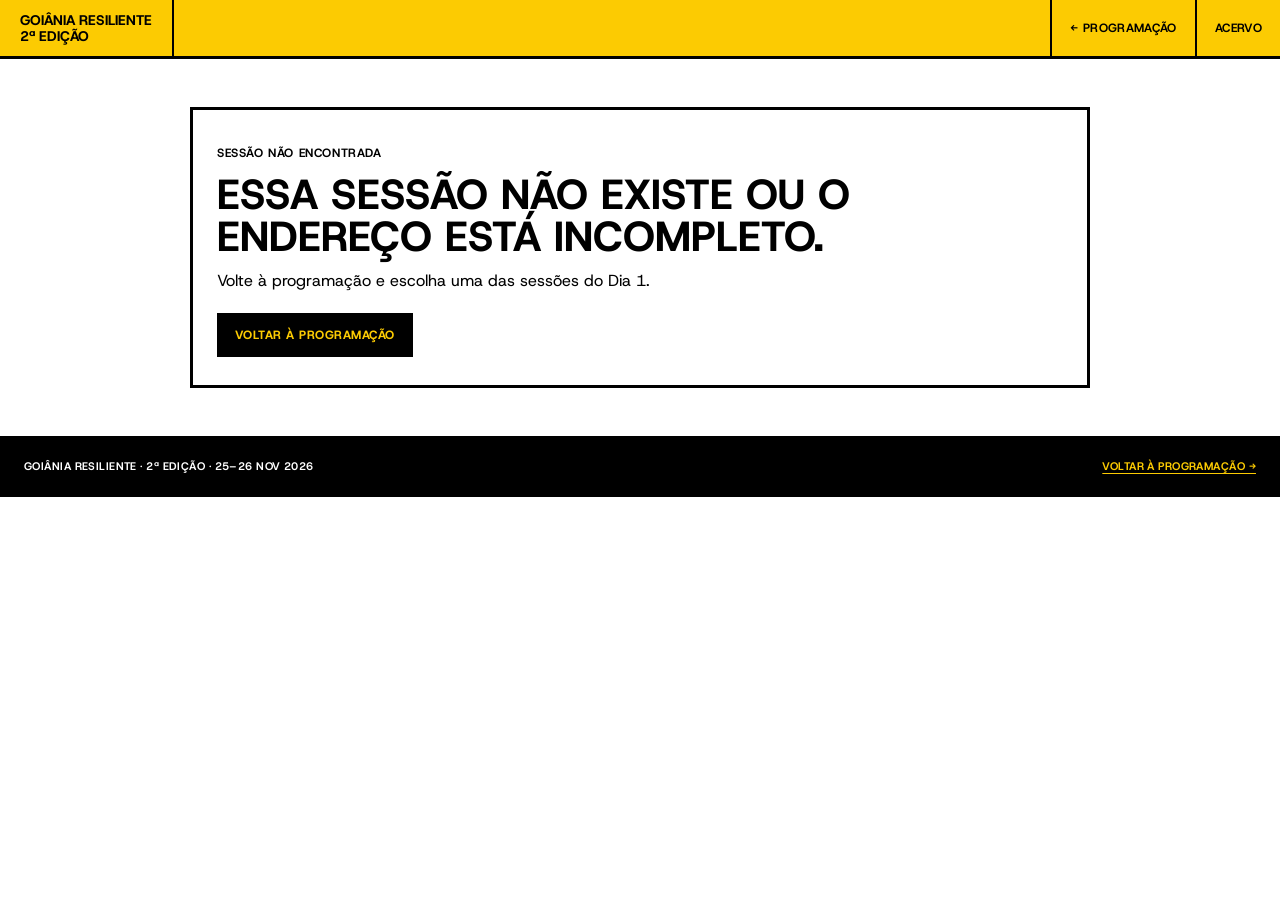
==== commit 699b4c22: "Sessão: linha da migalha em largura total" ====
--- a/sessao.html
+++ b/sessao.html
@@ -17,7 +17,7 @@
       <span>Goiânia Resiliente<br>2ª edição</span>
     </a>
     <nav class="sessao-topo-nav" aria-label="Navegação da sessão">
-      <a href="index.html#programacao">← Programação</a>
+      <a href="index.html#programacao" data-voltar>← Programação</a>
       <a href="index.html#acervo">Acervo</a>
     </nav>
   </div>
@@ -33,13 +33,15 @@
   </div>
 
   <div id="sessaoConteudo">
-    <nav class="sessao-migalha" aria-label="Você está em">
-      <a href="index.html#programacao">Programação</a>
-      <span>/</span>
-      <span>Dia 1</span>
-      <span>/</span>
-      <span id="sessaoHora">Sessão</span>
-    </nav>
+    <div class="sessao-migalha-faixa">
+      <nav class="sessao-migalha" aria-label="Você está em">
+        <a href="index.html#programacao" data-voltar>Programação</a>
+        <span>/</span>
+        <span>Dia 1</span>
+        <span>/</span>
+        <span id="sessaoHora">Sessão</span>
+      </nav>
+    </div>
 
     <section class="sessao-hero">
       <div class="sessao-hero-inner">
@@ -50,19 +52,28 @@
           <a class="sessao-btn" href="#transcricao">Ler transcrição</a>
           <a class="sessao-btn sessao-btn-sec" id="linkSlides" href="#slides">Slides (PDF)</a>
           <a class="sessao-btn sessao-btn-sec" id="linkCompleta" href="materiais/2026/dia1-transcricao-completa.md" download>Transcrição completa (.md)</a>
+          <button type="button" class="sessao-btn sessao-btn-sec" id="copiarLink">Copiar link</button>
         </div>
       </div>
     </section>
 
-    <section class="sessao-bloco" id="secaoResumo">
+    <nav class="sessao-subnav" id="sessaoSubnav" aria-label="Nesta sessão">
+      <a href="#resumo">Resumo</a>
+      <a href="#participantes">Participantes</a>
+      <a href="#slides">Slides</a>
+      <a href="#transcricao">Transcrição</a>
+    </nav>
+
+    <section class="sessao-bloco" id="resumo">
       <div class="sessao-bloco-inner">
         <span class="label">Resumo</span>
         <h2>O que aconteceu nesta sessão</h2>
         <div id="resumoTexto"></div>
+        <p class="sessao-resumo-nota">Resumo elaborado a partir da gravação da sessão e revisado pela organização.</p>
       </div>
     </section>
 
-    <section class="sessao-bloco" id="secaoParticipantes">
+    <section class="sessao-bloco" id="participantes">
       <div class="sessao-bloco-inner">
         <span class="label">Quem falou</span>
         <h2>Participantes</h2>
--- a/css/style.css
+++ b/css/style.css
@@ -1,5 +1,3 @@
-@import url('https://fonts.googleapis.com/css2?family=Host+Grotesk:ital,wght@0,300..800;1,300..800&display=swap');
-
 @font-face { font-family: "Host Grotesk"; src: url("../assets/fonts/HostGrotesk-Regular.ttf") format("truetype"); font-weight: 400; font-style: normal; font-display: swap; }
 @font-face { font-family: "Host Grotesk"; src: url("../assets/fonts/HostGrotesk-Medium.ttf") format("truetype"); font-weight: 500; font-style: normal; font-display: swap; }
 @font-face { font-family: "Host Grotesk"; src: url("../assets/fonts/HostGrotesk-SemiBold.ttf") format("truetype"); font-weight: 600; font-style: normal; font-display: swap; }
@@ -311,7 +309,18 @@
 }
 .chip:hover { background: var(--branco); }
 .chip[aria-pressed="true"] { background: var(--preto); color: var(--amarelo); }
+.filtros .chip { background: var(--branco); }
+.filtros .chip:hover { background: var(--amarelo); }
+.filtros .chip[aria-pressed="true"],
+.filtros .chip[aria-pressed="true"]:hover { background: var(--preto); color: var(--amarelo); }
+.filtros-sessao { flex-wrap: nowrap; overflow-x: auto; background: var(--branco); -webkit-overflow-scrolling: touch; }
+.filtros-sessao .chip { flex: 0 0 auto; white-space: nowrap; }
 .acervo-grid { display: grid; grid-template-columns: repeat(3, 1fr); border-bottom: var(--borda-grossa); }
+.acervo-grupo {
+  grid-column: 1 / -1; margin: 0; padding: 16px 24px 10px;
+  background: var(--amarelo); border-top: var(--borda); border-bottom: var(--borda);
+  font-size: 13px; font-weight: 800; text-transform: uppercase; letter-spacing: .05em;
+}
 .item {
   padding: 28px 24px; display: flex; flex-direction: column; gap: 10px; min-height: 170px;
   border-bottom: var(--borda); border-right: var(--borda);
@@ -872,17 +881,25 @@
 .sessao-resumo-nota { font-size: 12px; font-weight: 600; text-transform: uppercase; letter-spacing: .03em; margin-top: 12px; border-top: 1px solid var(--preto); padding-top: 8px; }
 .sessao-rodape { border-top: 1px solid var(--preto); padding-top: 10px; display: flex; justify-content: flex-end; }
 .sessao-copiar { font-size: 12px; font-weight: 800; text-transform: uppercase; letter-spacing: .04em; text-underline-offset: 3px; }
-.sessao-tudo {
+.sessao-abrir {
+  display: inline-flex; align-items: center; gap: 6px;
+  margin-bottom: 14px; padding: 7px 11px;
+  background: var(--amarelo); border: var(--borda);
   font-size: 12px; font-weight: 800; text-transform: uppercase; letter-spacing: .04em;
-  background: var(--amarelo); border: var(--borda); padding: 6px 10px;
-  text-decoration: none; margin-right: 14px;
-}
-.sessao-tudo:hover { background: var(--preto); color: var(--amarelo); }
+  text-decoration: none;
+}
+.sessao-abrir:hover { background: var(--preto); color: var(--amarelo); }
+.sessao-teaser { font-size: 15px; line-height: 1.55; max-width: 75ch; }
+.sessao-ver-resumo {
+  display: inline-block; margin-top: 8px;
+  font-size: 12px; font-weight: 800; text-transform: uppercase; letter-spacing: .04em;
+  text-underline-offset: 3px;
+}
 .sessao-selo {
   margin-left: auto; flex-shrink: 0; font-size: 11px; font-weight: 800; letter-spacing: .05em;
   background: var(--verde); border: var(--borda); padding: 4px 8px; line-height: 1.2;
 }
-.sessao-tudo:focus-visible, .sessao-material:focus-visible, .sessao-copiar:focus-visible, a.conv-link.perfil-mini:focus-visible { outline: 3px solid var(--azul); outline-offset: 2px; }
+.sessao-abrir:focus-visible, .sessao-ver-resumo:focus-visible, .sessao-material:focus-visible, .sessao-copiar:focus-visible, a.conv-link.perfil-mini:focus-visible { outline: 3px solid var(--azul); outline-offset: 2px; }
 @media (max-width: 760px) {
   .sessao-selo { display: none; }
   .sessao-rodape { justify-content: flex-start; }
--- a/css/sessao.css
+++ b/css/sessao.css
@@ -4,6 +4,13 @@
    ===================================================================== */
 
 [hidden] { display: none !important; }
+
+.pagina-sessao header {
+  max-width: none;
+  margin: 0;
+  border-left: none;
+  border-right: none;
+}
 
 .pagina-sessao main.sessao-main {
   max-width: none;
@@ -33,6 +40,10 @@
   .sessao-topo-nav a:last-child { display: none; }
 }
 
+.sessao-migalha-faixa {
+  background: var(--branco);
+  border-bottom: 1px solid var(--preto);
+}
 .sessao-migalha {
   max-width: 1100px;
   margin: 0 auto;
@@ -44,7 +55,6 @@
   font-weight: 700;
   text-transform: uppercase;
   letter-spacing: .04em;
-  border-bottom: 1px solid var(--preto);
 }
 .sessao-migalha a { text-underline-offset: 3px; }
 
@@ -109,6 +119,31 @@
   outline-offset: 2px;
 }
 
+.sessao-subnav {
+  position: sticky;
+  top: calc(var(--header-h, 59px) - 1px);
+  z-index: 30;
+  display: flex;
+  overflow-x: auto;
+  white-space: nowrap;
+  background: var(--branco);
+  border-bottom: var(--borda);
+  -webkit-overflow-scrolling: touch;
+}
+.sessao-subnav a {
+  flex: 0 0 auto;
+  padding: 11px 16px;
+  border-right: 1px solid var(--preto);
+  font-size: 11px;
+  font-weight: 800;
+  text-transform: uppercase;
+  letter-spacing: .04em;
+  text-decoration: none;
+}
+.sessao-subnav a:hover { background: var(--amarelo); }
+.sessao-subnav a:focus-visible { outline: 3px solid var(--azul); outline-offset: -3px; }
+#resumo, #participantes, #slides, #transcricao { scroll-margin-top: calc(var(--header-h, 59px) + 56px); }
+
 .sessao-bloco {
   border-bottom: 1px solid var(--preto);
   background: var(--branco);
@@ -224,9 +259,6 @@
 .transcricao-cabeca h2 { margin-bottom: 6px; }
 
 .transcricao-barra {
-  position: sticky;
-  top: 65px;
-  z-index: 20;
   display: flex;
   justify-content: space-between;
   align-items: flex-end;
@@ -433,6 +465,8 @@
   .sessao-hero-inner { padding: 26px 16px 22px; }
   .sessao-bloco-inner { padding: 24px 16px; }
   .sessao-migalha { padding: 12px 16px; }
+  .sessao-subnav { position: static; }
+  #resumo, #participantes, #slides, #transcricao { scroll-margin-top: calc(var(--header-h, 59px) + 12px); }
   .sessao-slides { grid-template-columns: 1fr; }
   .transcricao-barra { position: static; align-items: stretch; }
   .transcricao-acoes { width: 100%; }
@@ -450,18 +484,19 @@
   .pagina-sessao header,
   .sessao-topo-nav,
   .sessao-hero-acoes,
+  .sessao-subnav,
   .transcricao-barra,
   .locutores-filtro,
   .sessao-nav-sessoes,
   .sessao-footer,
   .ver-contexto,
-  #secaoParticipantes,
+  #participantes,
   #slides { display: none !important; }
   .sessao-main { max-width: none; }
   .sessao-hero { background: var(--branco); border-bottom: 2px solid var(--preto); }
   .sessao-hero-inner { padding: 0 0 12px; max-width: none; }
   .sessao-hero h1 { font-size: 20pt; }
-  .sessao-migalha { padding: 0 0 8px; border-bottom: 1px solid var(--preto); }
+  .sessao-migalha { padding: 0 0 8px; }
   .sessao-bloco { border-bottom: none; }
   .sessao-bloco-inner { padding: 8px 0; max-width: none; }
   .sessao-bloco h2 { font-size: 14pt; }
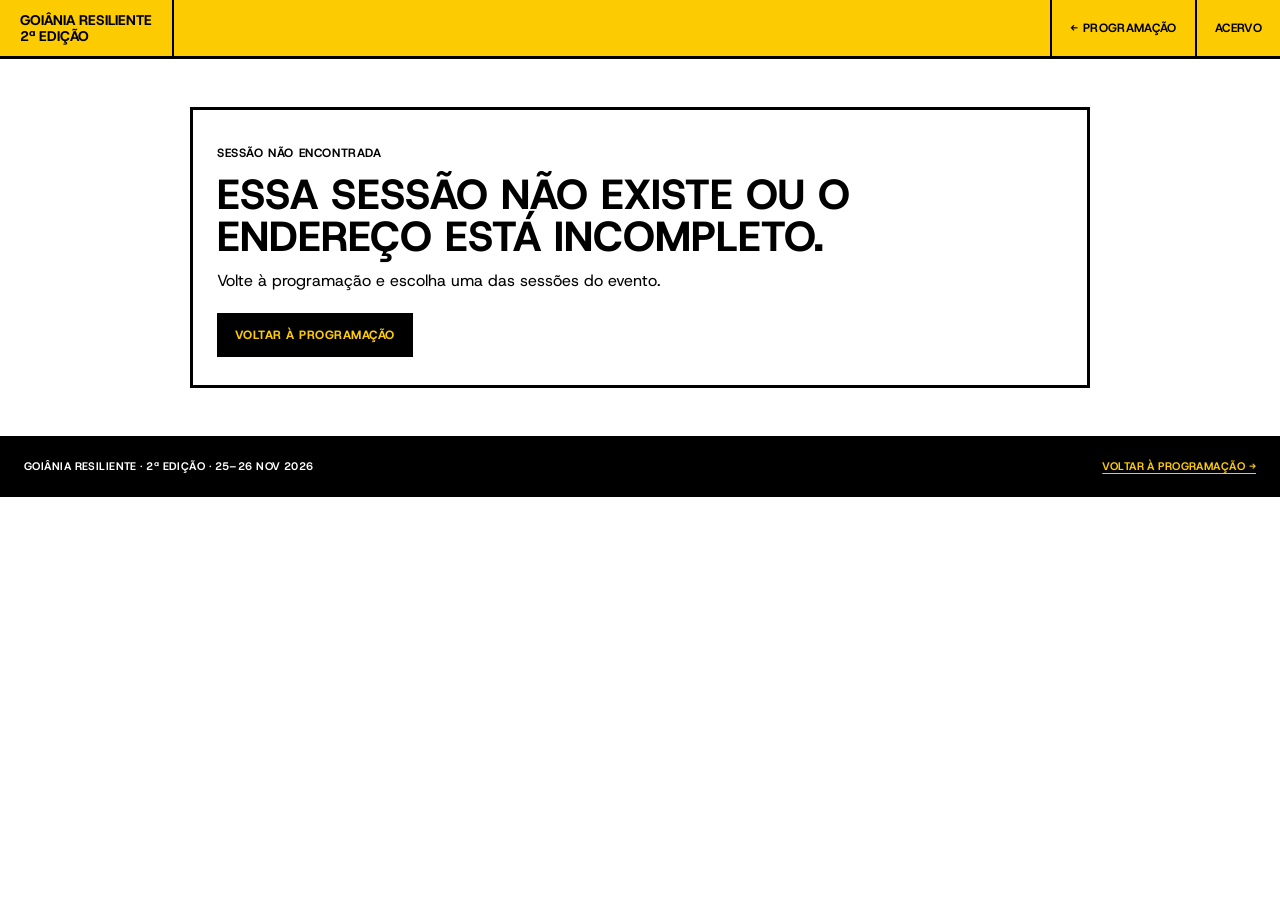
==== commit 38158f52: "Dia 2: resumos, transcricoes e navegacao por dia" ====
--- a/sessao.html
+++ b/sessao.html
@@ -28,7 +28,7 @@
   <div id="sessaoErro" class="sessao-erro" hidden>
     <span class="label">Sessão não encontrada</span>
     <h1>Essa sessão não existe ou o endereço está incompleto.</h1>
-    <p>Volte à programação e escolha uma das sessões do Dia 1.</p>
+    <p>Volte à programação e escolha uma das sessões do evento.</p>
     <a class="sessao-btn" href="index.html#programacao">Voltar à programação</a>
   </div>
 
@@ -37,7 +37,7 @@
       <nav class="sessao-migalha" aria-label="Você está em">
         <a href="index.html#programacao" data-voltar>Programação</a>
         <span>/</span>
-        <span>Dia 1</span>
+        <span id="sessaoDia">Dia 1</span>
         <span>/</span>
         <span id="sessaoHora">Sessão</span>
       </nav>
